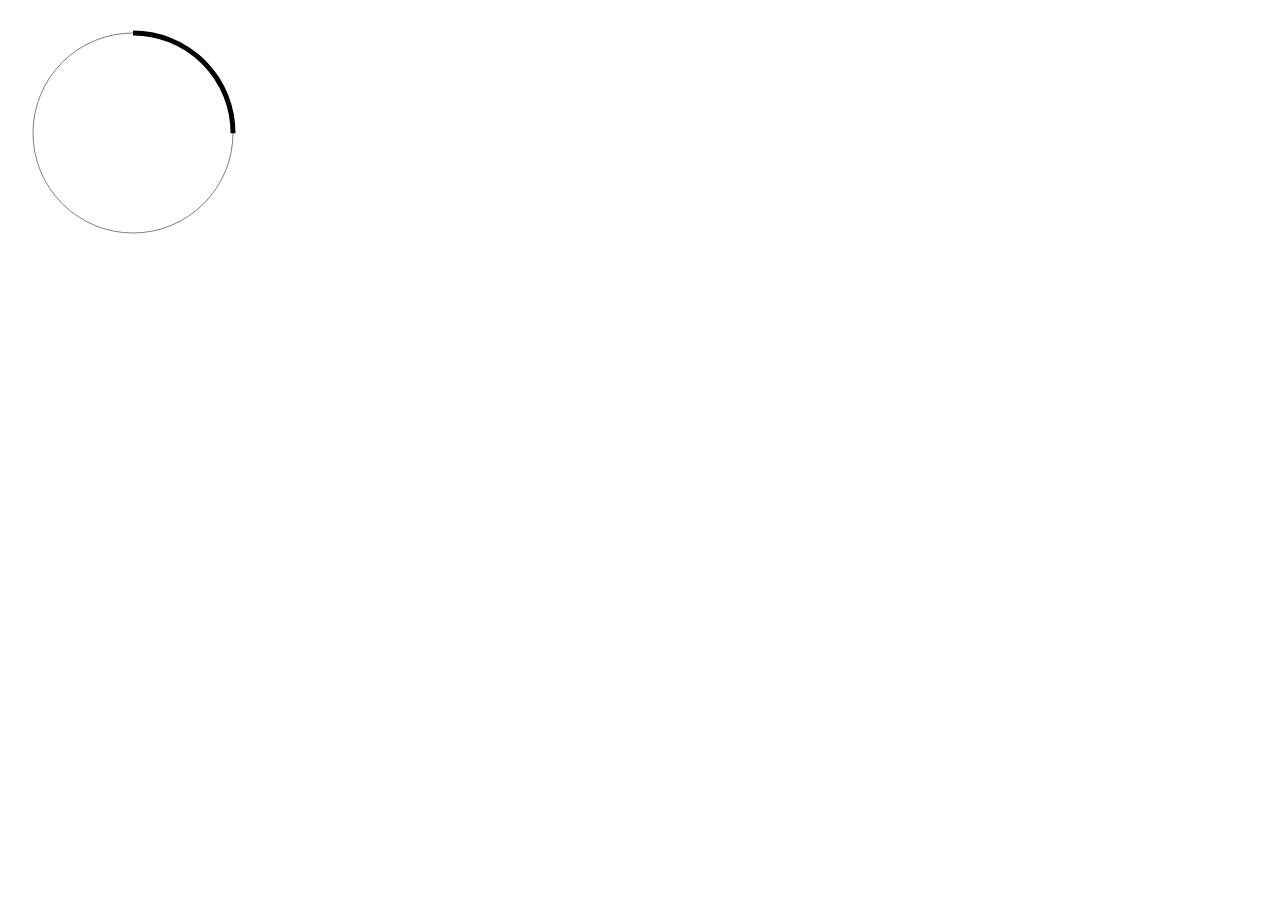
==== svg.html @ 2cf0caa8 "Initial App Base UI and Functionality" ====
<!DOCTYPE html>
<html lang="en">
<head>
  <meta charset="UTF-8">
  <meta name="viewport" content="width=device-width, initial-scale=1.0">
  <title>SVG Basics</title>
</head>

<style>

.svgbox {
  width: 250px;
  height: 250px;
  
}

.circle {
  stroke: grey;
  fill: none;
}

.progress {
  stroke: black;
  stroke-width: 5px;
  /* stroke-dasharray: 630; */
  /* stroke-dashoffset: 40;   */
  fill: none;
  transform:  rotate(-90deg);
  transform-origin: center;
}

</style>
<body>


  <svg class="svgbox">
     <circle class="circle" r="100" cx="125" cy="125" />
     <circle class="progress" r="100" cx="125" cy="125" />
  </svg>


  

  <script>
  
    const progress = document.querySelector('.progress');
    let radius = progress.r.baseVal.value;
    console.log(radius);
    // circumference 2PIr
    let circumference = radius*2*Math.PI;
    console.log(circumference);
    progress.style.strokeDasharray = circumference;

    // map to percentage values
    
    function setProgress(percent) {
      progress.style.strokeDashoffset = circumference - ((circumference / 100) * percent);
      console.log(progress.style.strokeDashoffset);
    }

    setProgress(25);

  </script>
</body>
</html>
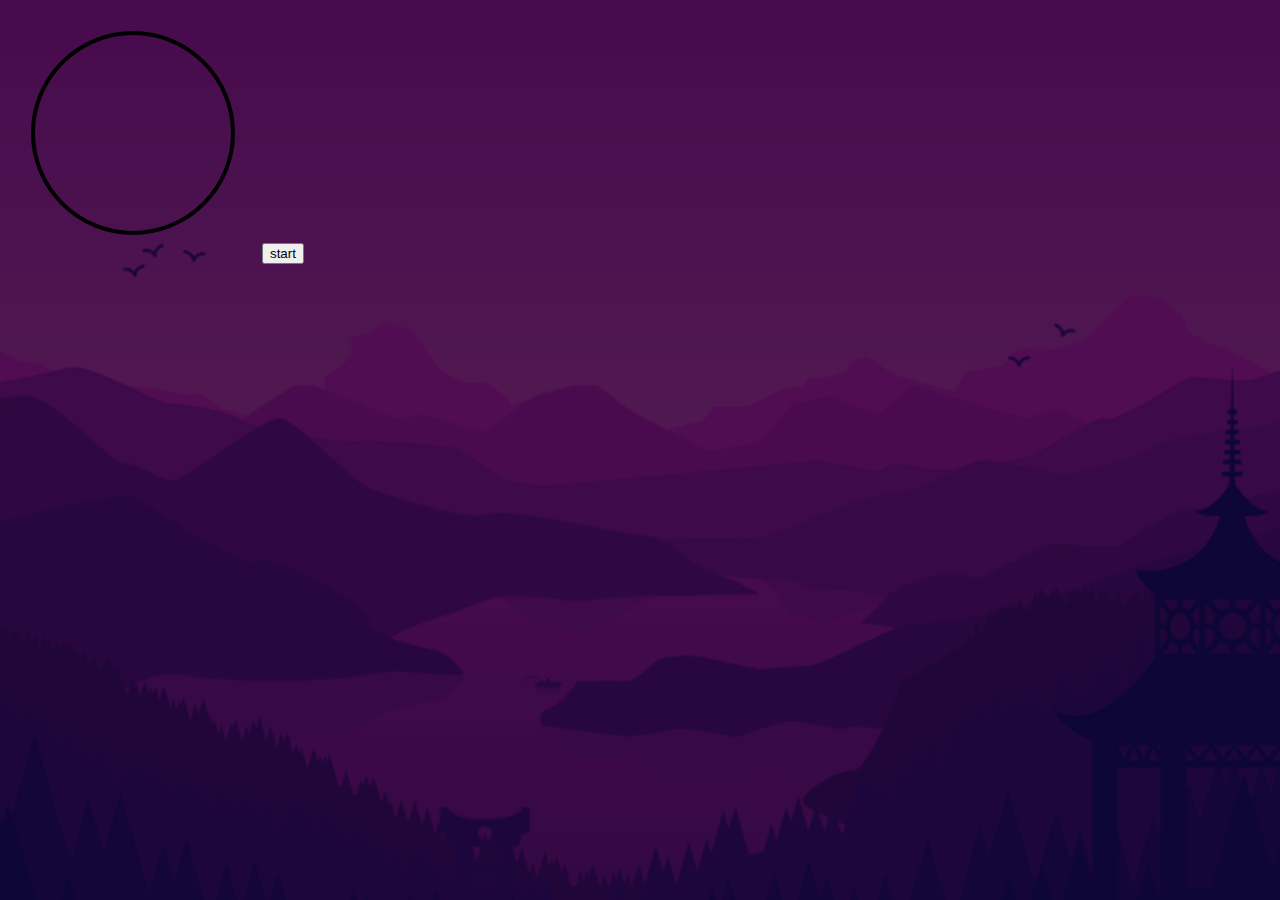
==== commit 6dc28f59: "changed to svg animation" ====
--- a/svg.html
+++ b/svg.html
@@ -8,28 +8,52 @@
 
 <style>
 
+ body {
+  background-image: url('images/landscape-vector-art-8.png');
+  background-repeat: no-repeat;
+  background-size: cover;
+ }
+
 .svgbox {
   width: 250px;
   height: 250px;
-  
+  stroke-width: 4px;
+  stroke: rgb(155, 155, 155);
 }
 
 .circle {
-  stroke: grey;
+  stroke: rgb(0, 0, 0);
   fill: none;
 }
 
 .progress {
-  stroke: black;
+  stroke: rgb(240, 115, 115);
   stroke-width: 5px;
-  /* stroke-dasharray: 630; */
-  /* stroke-dashoffset: 40;   */
+  stroke-dasharray: 628.31; 
+  stroke-dashoffset: 628.31;   
   fill: none;
   transform:  rotate(-90deg);
   transform-origin: center;
+  transition: stroke-dashoffset 5s linear;
 }
 
+
+
+.animate {
+  /* animation: progress 5s forwards linear; */
+  stroke-dashoffset: 0;  
+}
+
+ 
+  /* @keyframes progress {
+  from { stroke-dashoffset: 628.31; }
+  to { stroke-dashoffset: 0; }
+  }
+   */
+
+
 </style>
+
 <body>
 
 
@@ -39,26 +63,38 @@
   </svg>
 
 
+  <button id="start">start</button>
+
+
   
 
   <script>
   
+    const startBtn = document.querySelector('button#start');
     const progress = document.querySelector('.progress');
     let radius = progress.r.baseVal.value;
     console.log(radius);
     // circumference 2PIr
     let circumference = radius*2*Math.PI;
     console.log(circumference);
-    progress.style.strokeDasharray = circumference;
+    // progress.style.strokeDasharray = circumference;
+    // progress.style.strokeDashoffset = circumference;
 
     // map to percentage values
     
-    function setProgress(percent) {
-      progress.style.strokeDashoffset = circumference - ((circumference / 100) * percent);
-      console.log(progress.style.strokeDashoffset);
-    }
+    // function setProgress(percent) {
+    //   progress.style.strokeDashoffset = circumference - ((circumference / 100) * percent);
+    //   console.log(progress.style.strokeDashoffset);
+    // }
 
-    setProgress(25);
+    // setProgress(25);
+
+    progress.style.transitionDuration = '30s';
+    
+   
+    startBtn.addEventListener('click', () => {
+      progress.classList.add('animate');
+    })
 
   </script>
 </body>
